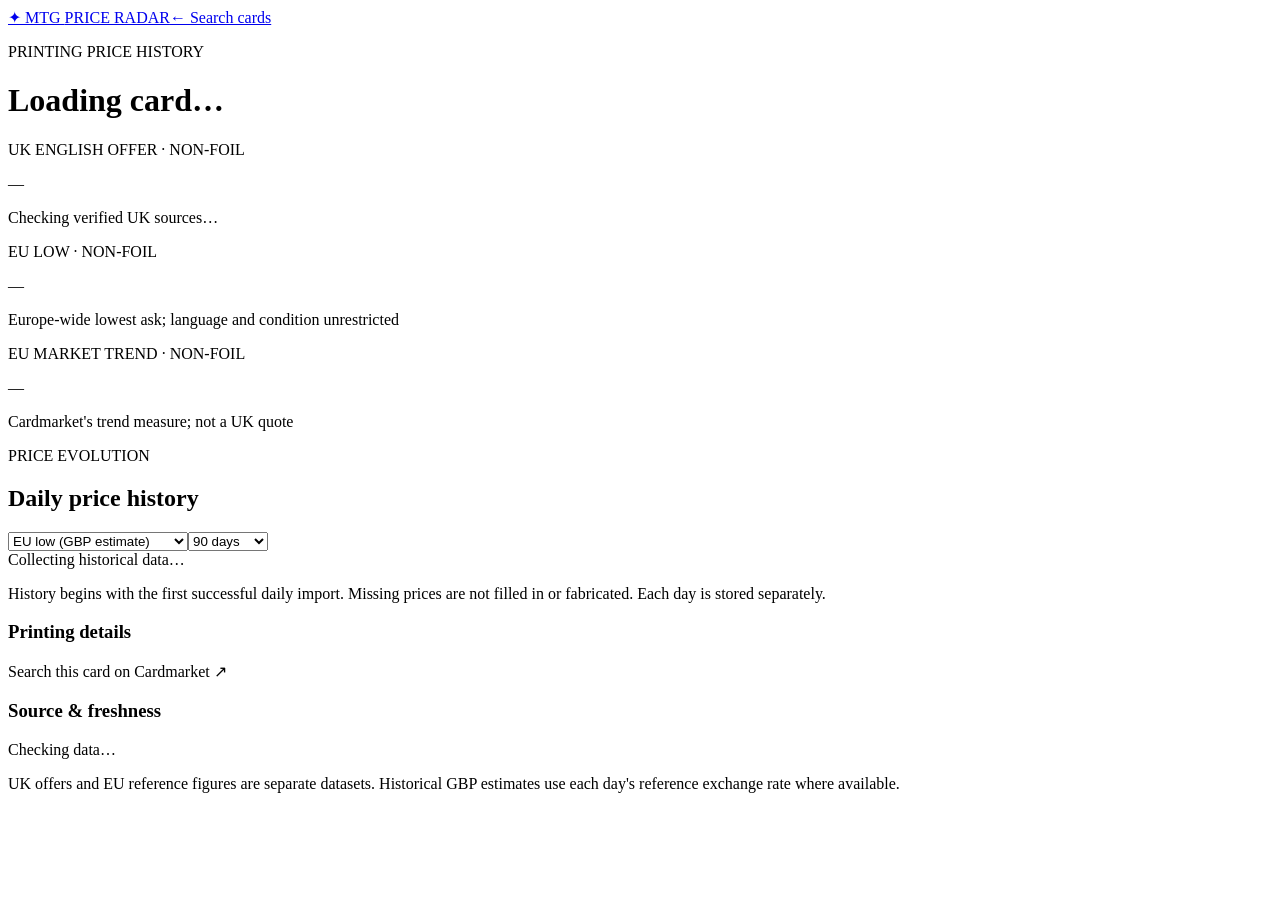
==== card.html @ 2f6e4664 "Add MTG Price Radar web app: card.html" ====
<!doctype html>
<html lang="en-GB"><head><meta charset="utf-8"><meta name="viewport" content="width=device-width,initial-scale=1"><meta name="theme-color" content="#101424">
<title>Card price history · MTG Price Radar</title><link rel="stylesheet" href="assets/style.css"><link rel="icon" href="data:,"></head>
<body><header class="top"><a class="brand" href="./"><span class="mark">✦</span> MTG <span class="brand-sub">PRICE RADAR</span></a><a class="back-top" href="./">← Search cards</a></header>
<main class="shell"><p class="eyebrow card-kicker">PRINTING PRICE HISTORY</p><h1 id="card-name" class="card-title">Loading card…</h1><div id="printing" class="lead"></div>
<section class="price-grid"><article class="price-box"><p class="eyebrow">UK ENGLISH OFFER · NON-FOIL</p><div id="uk-price" class="big-price">—</div><p id="uk-note" class="muted">Checking verified UK sources…</p><a id="uk-buy" class="text-link" hidden rel="noopener noreferrer" target="_blank">View seller listing ↗</a></article>
<article class="price-box"><p class="eyebrow">EU LOW · NON-FOIL</p><div id="eu-price" class="big-price">—</div><p id="eu-note" class="muted">Europe-wide lowest ask; language and condition unrestricted</p></article>
<article class="price-box"><p class="eyebrow">EU MARKET TREND · NON-FOIL</p><div id="trend-price" class="big-price">—</div><p class="muted">Cardmarket's trend measure; not a UK quote</p></article></section>
<section class="panel chart-panel"><div class="section-head"><div><p class="eyebrow">PRICE EVOLUTION</p><h2>Daily price history</h2></div><div class="filter-row"><select id="series" aria-label="Price series"><option value="eu">EU low (GBP estimate)</option><option value="trend">EU trend (GBP estimate)</option><option value="uk">Verified UK price (GBP)</option><option value="foil">EU foil low (GBP estimate)</option><option value="ukfoil">Verified UK foil (GBP)</option></select><select id="range" aria-label="Date range"><option value="30">30 days</option><option value="90" selected>90 days</option><option value="365">1 year</option><option value="all">All history</option></select></div></div>
<div id="chart-subtitle" class="muted">Collecting historical data…</div><div id="chart" class="chart" role="img" aria-label="Price history graph"></div><div class="axis-note" id="axis-note"></div><p class="foot-note">History begins with the first successful daily import. Missing prices are not filled in or fabricated. Each day is stored separately.</p></section>
<div class="notes"><div><h3>Printing details</h3><p id="details"></p><a id="marketplace-link" class="text-link" rel="noopener noreferrer" target="_blank">Search this card on Cardmarket ↗</a></div><div><h3>Source & freshness</h3><p id="freshness">Checking data…</p></div></div>
</main><footer class="footer">UK offers and EU reference figures are separate datasets. Historical GBP estimates use each day's reference exchange rate where available.</footer>
<script src="assets/card.js" defer></script></body></html>
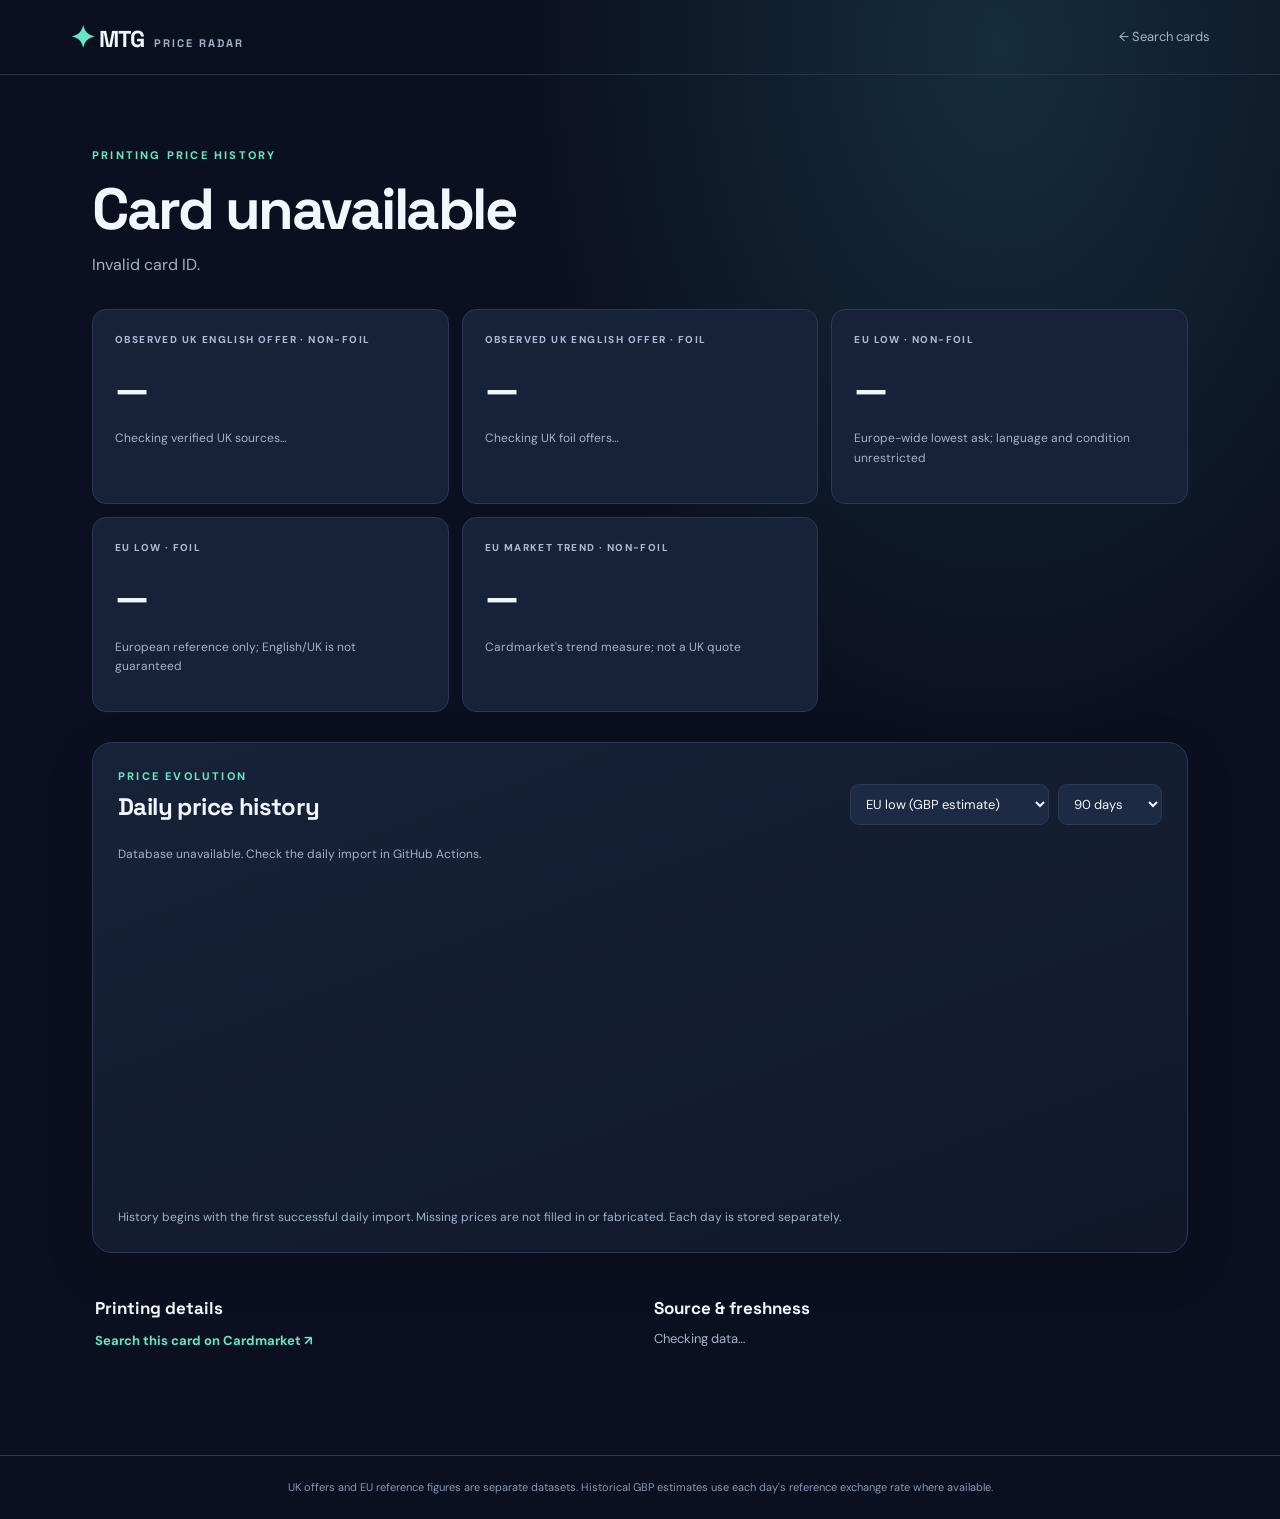
==== commit 3398bfee: "Show foil and regular UK and EU prices on printing pages" ====
--- a/card.html
+++ b/card.html
@@ -3,8 +3,10 @@
 <title>Card price history · MTG Price Radar</title><link rel="stylesheet" href="assets/style.css"><link rel="icon" href="data:,"></head>
 <body><header class="top"><a class="brand" href="./"><span class="mark">✦</span> MTG <span class="brand-sub">PRICE RADAR</span></a><a class="back-top" href="./">← Search cards</a></header>
 <main class="shell"><p class="eyebrow card-kicker">PRINTING PRICE HISTORY</p><h1 id="card-name" class="card-title">Loading card…</h1><div id="printing" class="lead"></div>
-<section class="price-grid"><article class="price-box"><p class="eyebrow">UK ENGLISH OFFER · NON-FOIL</p><div id="uk-price" class="big-price">—</div><p id="uk-note" class="muted">Checking verified UK sources…</p><a id="uk-buy" class="text-link" hidden rel="noopener noreferrer" target="_blank">View seller listing ↗</a></article>
+<section class="price-grid"><article class="price-box"><p class="eyebrow">OBSERVED UK ENGLISH OFFER · NON-FOIL</p><div id="uk-price" class="big-price">—</div><p id="uk-note" class="muted">Checking verified UK sources…</p><a id="uk-buy" class="text-link" hidden rel="noopener noreferrer" target="_blank">View seller listing ↗</a></article>
+<article class="price-box"><p class="eyebrow">OBSERVED UK ENGLISH OFFER · FOIL</p><div id="uk-foil-price" class="big-price">—</div><p id="uk-foil-note" class="muted">Checking UK foil offers…</p><a id="uk-foil-buy" class="text-link" hidden rel="noopener noreferrer" target="_blank">Browse offers ↗</a></article>
 <article class="price-box"><p class="eyebrow">EU LOW · NON-FOIL</p><div id="eu-price" class="big-price">—</div><p id="eu-note" class="muted">Europe-wide lowest ask; language and condition unrestricted</p></article>
+<article class="price-box"><p class="eyebrow">EU LOW · FOIL</p><div id="eu-foil-price" class="big-price">—</div><p class="muted">European reference only; English/UK is not guaranteed</p></article>
 <article class="price-box"><p class="eyebrow">EU MARKET TREND · NON-FOIL</p><div id="trend-price" class="big-price">—</div><p class="muted">Cardmarket's trend measure; not a UK quote</p></article></section>
 <section class="panel chart-panel"><div class="section-head"><div><p class="eyebrow">PRICE EVOLUTION</p><h2>Daily price history</h2></div><div class="filter-row"><select id="series" aria-label="Price series"><option value="eu">EU low (GBP estimate)</option><option value="trend">EU trend (GBP estimate)</option><option value="uk">Verified UK price (GBP)</option><option value="foil">EU foil low (GBP estimate)</option><option value="ukfoil">Verified UK foil (GBP)</option></select><select id="range" aria-label="Date range"><option value="30">30 days</option><option value="90" selected>90 days</option><option value="365">1 year</option><option value="all">All history</option></select></div></div>
 <div id="chart-subtitle" class="muted">Collecting historical data…</div><div id="chart" class="chart" role="img" aria-label="Price history graph"></div><div class="axis-note" id="axis-note"></div><p class="foot-note">History begins with the first successful daily import. Missing prices are not filled in or fabricated. Each day is stored separately.</p></section>
--- a/assets/style.css
+++ b/assets/style.css
@@ -0,0 +1,3 @@
+@import url('https://fonts.googleapis.com/css2?family=DM+Sans:wght@400;500;600;700;800&family=Space+Grotesk:wght@400;500;600;700&display=swap');
+:root{color-scheme:dark;--bg:#0b1020;--panel:#141b30;--panel2:#1a243b;--edge:#2d3851;--text:#f2f6ff;--muted:#a2b2c9;--accent:#66e6c3;--cyan:#7ab8fc;--gold:#ffd189}
+*{box-sizing:border-box}body{margin:0;background:radial-gradient(ellipse at 78% 3%,#152d3d 0,transparent 34%),var(--bg);color:var(--text);font-family:'DM Sans',system-ui,sans-serif;line-height:1.5;min-height:100vh}a{color:inherit;text-decoration:none}a:hover{color:var(--accent)}.top{height:75px;border-bottom:1px solid #26334a;display:flex;align-items:center;justify-content:space-between;padding:0 max(22px,calc((100vw - 1140px)/2));gap:16px}.brand{font-family:'Space Grotesk',sans-serif;font-size:23px;font-weight:700;letter-spacing:-1px}.mark{color:var(--accent);font-size:30px;vertical-align:-1px}.brand-sub{font-size:11px;color:var(--muted);font-weight:700;letter-spacing:2px;margin-left:5px}.top-tag,.back-top{font-size:13px;color:var(--muted)}.shell{max-width:1140px;margin:auto;padding:24px 22px 72px}.hero{padding:66px 0 42px;max-width:830px}.eyebrow{font-size:11px;font-weight:800;letter-spacing:2.2px;color:var(--accent);margin:0 0 13px;text-transform:uppercase}h1,h2,h3{font-family:'Space Grotesk',sans-serif}h1{font-size:clamp(40px,6vw,67px);font-weight:700;line-height:1.11;letter-spacing:-2.5px;margin:0 0 20px}h1 em{font-style:normal;color:var(--accent)}.lead{font-size:16px;color:var(--muted);max-width:740px;line-height:1.75;margin:0 0 27px}.search-wrap{border:1px solid #46607b;border-radius:15px;background:#202b43;display:flex;align-items:center;padding:8px 15px;gap:10px;box-shadow:0 12px 42px #0003}.search-wrap:focus-within{border-color:var(--accent);box-shadow:0 0 0 3px #66e6c31a}.search-wrap>span{font-size:30px;color:var(--accent);line-height:1}.search-wrap input{width:100%;background:transparent;border:0;outline:0;padding:13px 0;color:var(--text);font-size:17px;font-family:inherit}.search-wrap input::placeholder{color:#a2aec4}.search-wrap kbd{font:12px system-ui;border:1px solid #617086;color:#afc3ce;border-radius:5px;padding:3px 6px}.meta-row{display:flex;justify-content:space-between;color:var(--muted);font-size:12px;margin-top:13px;gap:16px}.panel{background:linear-gradient(160deg,#172239,#10182a);border:1px solid var(--edge);border-radius:20px;padding:25px;box-shadow:0 16px 50px #0002}.section-head{display:flex;gap:16px;align-items:flex-end;justify-content:space-between;margin-bottom:20px}.section-head .eyebrow{margin-bottom:4px}h2{margin:0;font-size:24px;letter-spacing:-.6px}.filter-row{display:flex;gap:9px;align-items:center;flex-wrap:wrap}select{appearance:auto;background:#1d2a43;color:var(--text);border:1px solid var(--edge);border-radius:9px;padding:10px 11px;font-family:inherit;font-size:13px}.check{font-size:12px;color:var(--muted);display:flex;align-items:center;gap:6px}.check input{accent-color:var(--accent)}.results{display:grid;grid-template-columns:repeat(2,minmax(0,1fr));gap:12px}.result{min-width:0;border:1px solid #30405a;border-radius:12px;background:#1b2740;padding:17px;display:block;transition:transform .15s,border-color .15s}.result:hover{transform:translateY(-2px);border-color:var(--accent);color:var(--text)}.result strong{display:block;font-size:17px;white-space:nowrap;text-overflow:ellipsis;overflow:hidden}.result small{display:block;font-size:12px;color:var(--muted);margin:3px 0 13px;white-space:nowrap;overflow:hidden;text-overflow:ellipsis}.price-line{display:flex;justify-content:space-between;align-items:center;gap:5px;font-size:12px;color:var(--muted)}.price-line b{font-size:16px;color:var(--text);font-variant-numeric:tabular-nums}.price-line .positive{color:var(--accent)}.empty{grid-column:1/-1;padding:52px 16px;text-align:center;color:var(--muted);border:1px dashed #385071;border-radius:12px}.foot-note{font-size:12px;color:var(--muted);line-height:1.7;margin-bottom:0}.notes{display:grid;grid-template-columns:1fr 1fr;gap:27px;padding:31px 3px}.notes h3{font-size:17px;margin:0 0 7px}.notes p{color:var(--muted);font-size:13px;line-height:1.75;margin:0}.footer{border-top:1px solid var(--edge);color:#8598b2;padding:23px;text-align:center;font-size:11px}.card-kicker{margin-top:48px}.card-title{font-size:clamp(38px,5vw,58px);margin:0 0 10px}.price-grid{display:grid;grid-template-columns:repeat(3,minmax(0,1fr));gap:13px;margin:30px 0}.price-box{border:1px solid var(--edge);border-radius:14px;padding:22px;background:#172239}.price-box .eyebrow{color:#a9bad6;font-size:10px;letter-spacing:1.4px}.big-price{font-family:'Space Grotesk',sans-serif;font-size:clamp(28px,3vw,39px);font-weight:700;letter-spacing:-1.3px;font-variant-numeric:tabular-nums}.muted{font-size:12px;color:var(--muted);line-height:1.65}.text-link{color:var(--accent);font-size:13px;font-weight:700}.chart-panel{margin:12px 0}.chart{margin-top:20px;min-height:310px;display:flex;align-items:center;justify-content:center}.chart svg{width:100%;height:auto;max-height:380px;overflow:visible}.axis-note{color:var(--muted);text-align:center;font-size:12px}.sr-only{position:absolute;width:1px;height:1px;overflow:hidden;clip:rect(0,0,0,0)}@media(max-width:760px){.top{height:65px;padding:0 16px}.top-tag{display:none}.shell{padding:20px 15px 50px}.hero{padding:40px 0 28px}h1{letter-spacing:-1.4px}.panel{padding:17px}.section-head{align-items:start;flex-direction:column}.results{grid-template-columns:1fr}.notes{grid-template-columns:1fr;gap:23px}.price-grid{grid-template-columns:1fr}.chart{min-height:240px}.brand-sub{font-size:9px}.search-wrap input{font-size:14px}.search-wrap kbd{display:none}}
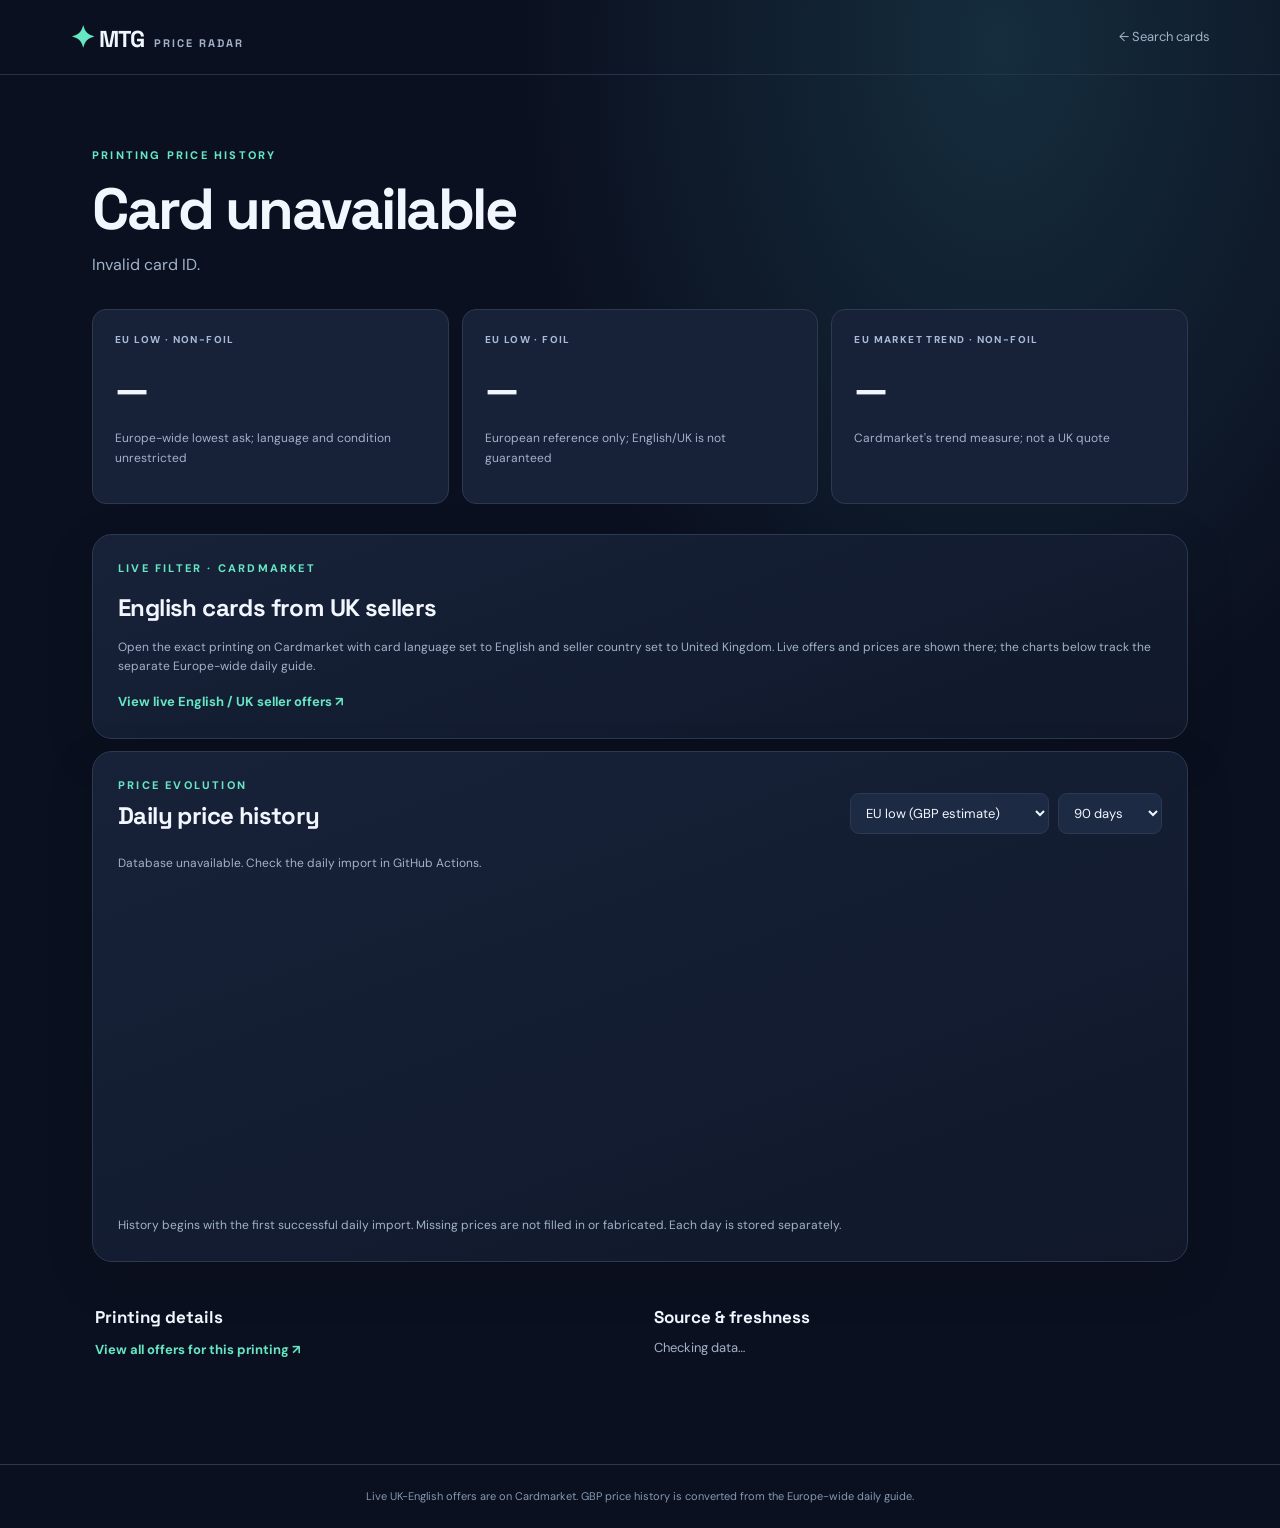
==== commit eae628d9: "Add direct filtered Cardmarket UK-English offers link to printing page" ====
--- a/card.html
+++ b/card.html
@@ -3,13 +3,14 @@
 <title>Card price history · MTG Price Radar</title><link rel="stylesheet" href="assets/style.css"><link rel="icon" href="data:,"></head>
 <body><header class="top"><a class="brand" href="./"><span class="mark">✦</span> MTG <span class="brand-sub">PRICE RADAR</span></a><a class="back-top" href="./">← Search cards</a></header>
 <main class="shell"><p class="eyebrow card-kicker">PRINTING PRICE HISTORY</p><h1 id="card-name" class="card-title">Loading card…</h1><div id="printing" class="lead"></div>
-<section class="price-grid"><article class="price-box"><p class="eyebrow">OBSERVED UK ENGLISH OFFER · NON-FOIL</p><div id="uk-price" class="big-price">—</div><p id="uk-note" class="muted">Checking verified UK sources…</p><a id="uk-buy" class="text-link" hidden rel="noopener noreferrer" target="_blank">View seller listing ↗</a></article>
-<article class="price-box"><p class="eyebrow">OBSERVED UK ENGLISH OFFER · FOIL</p><div id="uk-foil-price" class="big-price">—</div><p id="uk-foil-note" class="muted">Checking UK foil offers…</p><a id="uk-foil-buy" class="text-link" hidden rel="noopener noreferrer" target="_blank">Browse offers ↗</a></article>
+<section class="price-grid"><article class="price-box" hidden><p class="eyebrow">OBSERVED UK ENGLISH OFFER · NON-FOIL</p><div id="uk-price" class="big-price">—</div><p id="uk-note" class="muted">Checking verified UK sources…</p><a id="uk-buy" class="text-link" hidden rel="noopener noreferrer" target="_blank">View seller listing ↗</a></article>
+<article class="price-box" hidden><p class="eyebrow">OBSERVED UK ENGLISH OFFER · FOIL</p><div id="uk-foil-price" class="big-price">—</div><p id="uk-foil-note" class="muted">Checking UK foil offers…</p><a id="uk-foil-buy" class="text-link" hidden rel="noopener noreferrer" target="_blank">Browse offers ↗</a></article>
 <article class="price-box"><p class="eyebrow">EU LOW · NON-FOIL</p><div id="eu-price" class="big-price">—</div><p id="eu-note" class="muted">Europe-wide lowest ask; language and condition unrestricted</p></article>
 <article class="price-box"><p class="eyebrow">EU LOW · FOIL</p><div id="eu-foil-price" class="big-price">—</div><p class="muted">European reference only; English/UK is not guaranteed</p></article>
 <article class="price-box"><p class="eyebrow">EU MARKET TREND · NON-FOIL</p><div id="trend-price" class="big-price">—</div><p class="muted">Cardmarket's trend measure; not a UK quote</p></article></section>
-<section class="panel chart-panel"><div class="section-head"><div><p class="eyebrow">PRICE EVOLUTION</p><h2>Daily price history</h2></div><div class="filter-row"><select id="series" aria-label="Price series"><option value="eu">EU low (GBP estimate)</option><option value="trend">EU trend (GBP estimate)</option><option value="uk">Verified UK price (GBP)</option><option value="foil">EU foil low (GBP estimate)</option><option value="ukfoil">Verified UK foil (GBP)</option></select><select id="range" aria-label="Date range"><option value="30">30 days</option><option value="90" selected>90 days</option><option value="365">1 year</option><option value="all">All history</option></select></div></div>
+<section class="panel uk-live-panel"><p class="eyebrow">LIVE FILTER · CARDMARKET</p><h2>English cards from UK sellers</h2><p class="muted">Open the exact printing on Cardmarket with card language set to English and seller country set to United Kingdom. Live offers and prices are shown there; the charts below track the separate Europe-wide daily guide.</p><a id="uk-marketplace" class="text-link" target="_blank" rel="noopener noreferrer">View live English / UK seller offers ↗</a></section>
+<section class="panel chart-panel"><div class="section-head"><div><p class="eyebrow">PRICE EVOLUTION</p><h2>Daily price history</h2></div><div class="filter-row"><select id="series" aria-label="Price series"><option value="eu">EU low (GBP estimate)</option><option value="trend">EU trend (GBP estimate)</option><option value="foil">EU foil low (GBP estimate)</option></select><select id="range" aria-label="Date range"><option value="30">30 days</option><option value="90" selected>90 days</option><option value="365">1 year</option><option value="all">All history</option></select></div></div>
 <div id="chart-subtitle" class="muted">Collecting historical data…</div><div id="chart" class="chart" role="img" aria-label="Price history graph"></div><div class="axis-note" id="axis-note"></div><p class="foot-note">History begins with the first successful daily import. Missing prices are not filled in or fabricated. Each day is stored separately.</p></section>
-<div class="notes"><div><h3>Printing details</h3><p id="details"></p><a id="marketplace-link" class="text-link" rel="noopener noreferrer" target="_blank">Search this card on Cardmarket ↗</a></div><div><h3>Source & freshness</h3><p id="freshness">Checking data…</p></div></div>
-</main><footer class="footer">UK offers and EU reference figures are separate datasets. Historical GBP estimates use each day's reference exchange rate where available.</footer>
+<div class="notes"><div><h3>Printing details</h3><p id="details"></p><a id="marketplace-link" class="text-link" rel="noopener noreferrer" target="_blank">View all offers for this printing ↗</a></div><div><h3>Source & freshness</h3><p id="freshness">Checking data…</p></div></div>
+</main><footer class="footer">Live UK-English offers are on Cardmarket. GBP price history is converted from the Europe-wide daily guide.</footer>
 <script src="assets/card.js" defer></script></body></html>
--- a/assets/style.css
+++ b/assets/style.css
@@ -1,3 +1,5 @@
 @import url('https://fonts.googleapis.com/css2?family=DM+Sans:wght@400;500;600;700;800&family=Space+Grotesk:wght@400;500;600;700&display=swap');
 :root{color-scheme:dark;--bg:#0b1020;--panel:#141b30;--panel2:#1a243b;--edge:#2d3851;--text:#f2f6ff;--muted:#a2b2c9;--accent:#66e6c3;--cyan:#7ab8fc;--gold:#ffd189}
 *{box-sizing:border-box}body{margin:0;background:radial-gradient(ellipse at 78% 3%,#152d3d 0,transparent 34%),var(--bg);color:var(--text);font-family:'DM Sans',system-ui,sans-serif;line-height:1.5;min-height:100vh}a{color:inherit;text-decoration:none}a:hover{color:var(--accent)}.top{height:75px;border-bottom:1px solid #26334a;display:flex;align-items:center;justify-content:space-between;padding:0 max(22px,calc((100vw - 1140px)/2));gap:16px}.brand{font-family:'Space Grotesk',sans-serif;font-size:23px;font-weight:700;letter-spacing:-1px}.mark{color:var(--accent);font-size:30px;vertical-align:-1px}.brand-sub{font-size:11px;color:var(--muted);font-weight:700;letter-spacing:2px;margin-left:5px}.top-tag,.back-top{font-size:13px;color:var(--muted)}.shell{max-width:1140px;margin:auto;padding:24px 22px 72px}.hero{padding:66px 0 42px;max-width:830px}.eyebrow{font-size:11px;font-weight:800;letter-spacing:2.2px;color:var(--accent);margin:0 0 13px;text-transform:uppercase}h1,h2,h3{font-family:'Space Grotesk',sans-serif}h1{font-size:clamp(40px,6vw,67px);font-weight:700;line-height:1.11;letter-spacing:-2.5px;margin:0 0 20px}h1 em{font-style:normal;color:var(--accent)}.lead{font-size:16px;color:var(--muted);max-width:740px;line-height:1.75;margin:0 0 27px}.search-wrap{border:1px solid #46607b;border-radius:15px;background:#202b43;display:flex;align-items:center;padding:8px 15px;gap:10px;box-shadow:0 12px 42px #0003}.search-wrap:focus-within{border-color:var(--accent);box-shadow:0 0 0 3px #66e6c31a}.search-wrap>span{font-size:30px;color:var(--accent);line-height:1}.search-wrap input{width:100%;background:transparent;border:0;outline:0;padding:13px 0;color:var(--text);font-size:17px;font-family:inherit}.search-wrap input::placeholder{color:#a2aec4}.search-wrap kbd{font:12px system-ui;border:1px solid #617086;color:#afc3ce;border-radius:5px;padding:3px 6px}.meta-row{display:flex;justify-content:space-between;color:var(--muted);font-size:12px;margin-top:13px;gap:16px}.panel{background:linear-gradient(160deg,#172239,#10182a);border:1px solid var(--edge);border-radius:20px;padding:25px;box-shadow:0 16px 50px #0002}.section-head{display:flex;gap:16px;align-items:flex-end;justify-content:space-between;margin-bottom:20px}.section-head .eyebrow{margin-bottom:4px}h2{margin:0;font-size:24px;letter-spacing:-.6px}.filter-row{display:flex;gap:9px;align-items:center;flex-wrap:wrap}select{appearance:auto;background:#1d2a43;color:var(--text);border:1px solid var(--edge);border-radius:9px;padding:10px 11px;font-family:inherit;font-size:13px}.check{font-size:12px;color:var(--muted);display:flex;align-items:center;gap:6px}.check input{accent-color:var(--accent)}.results{display:grid;grid-template-columns:repeat(2,minmax(0,1fr));gap:12px}.result{min-width:0;border:1px solid #30405a;border-radius:12px;background:#1b2740;padding:17px;display:block;transition:transform .15s,border-color .15s}.result:hover{transform:translateY(-2px);border-color:var(--accent);color:var(--text)}.result strong{display:block;font-size:17px;white-space:nowrap;text-overflow:ellipsis;overflow:hidden}.result small{display:block;font-size:12px;color:var(--muted);margin:3px 0 13px;white-space:nowrap;overflow:hidden;text-overflow:ellipsis}.price-line{display:flex;justify-content:space-between;align-items:center;gap:5px;font-size:12px;color:var(--muted)}.price-line b{font-size:16px;color:var(--text);font-variant-numeric:tabular-nums}.price-line .positive{color:var(--accent)}.empty{grid-column:1/-1;padding:52px 16px;text-align:center;color:var(--muted);border:1px dashed #385071;border-radius:12px}.foot-note{font-size:12px;color:var(--muted);line-height:1.7;margin-bottom:0}.notes{display:grid;grid-template-columns:1fr 1fr;gap:27px;padding:31px 3px}.notes h3{font-size:17px;margin:0 0 7px}.notes p{color:var(--muted);font-size:13px;line-height:1.75;margin:0}.footer{border-top:1px solid var(--edge);color:#8598b2;padding:23px;text-align:center;font-size:11px}.card-kicker{margin-top:48px}.card-title{font-size:clamp(38px,5vw,58px);margin:0 0 10px}.price-grid{display:grid;grid-template-columns:repeat(3,minmax(0,1fr));gap:13px;margin:30px 0}.price-box{border:1px solid var(--edge);border-radius:14px;padding:22px;background:#172239}.price-box .eyebrow{color:#a9bad6;font-size:10px;letter-spacing:1.4px}.big-price{font-family:'Space Grotesk',sans-serif;font-size:clamp(28px,3vw,39px);font-weight:700;letter-spacing:-1.3px;font-variant-numeric:tabular-nums}.muted{font-size:12px;color:var(--muted);line-height:1.65}.text-link{color:var(--accent);font-size:13px;font-weight:700}.chart-panel{margin:12px 0}.chart{margin-top:20px;min-height:310px;display:flex;align-items:center;justify-content:center}.chart svg{width:100%;height:auto;max-height:380px;overflow:visible}.axis-note{color:var(--muted);text-align:center;font-size:12px}.sr-only{position:absolute;width:1px;height:1px;overflow:hidden;clip:rect(0,0,0,0)}@media(max-width:760px){.top{height:65px;padding:0 16px}.top-tag{display:none}.shell{padding:20px 15px 50px}.hero{padding:40px 0 28px}h1{letter-spacing:-1.4px}.panel{padding:17px}.section-head{align-items:start;flex-direction:column}.results{grid-template-columns:1fr}.notes{grid-template-columns:1fr;gap:23px}.price-grid{grid-template-columns:1fr}.chart{min-height:240px}.brand-sub{font-size:9px}.search-wrap input{font-size:14px}.search-wrap kbd{display:none}}
+
+.result-wrap{border:1px solid #30405a;border-radius:12px;background:#1b2740;overflow:hidden}.result-wrap .result{border:0;border-radius:0;background:transparent}.result-wrap .result:hover{transform:none}.result-wrap:hover{border-color:var(--accent)}.market-link{display:block;border-top:1px solid #30405a;padding:10px 17px 13px;color:var(--accent);font-size:13px;font-weight:700}.market-link:hover{color:#b2ffdf;background:#253552}.filter-hint{color:var(--muted);font-size:12px}
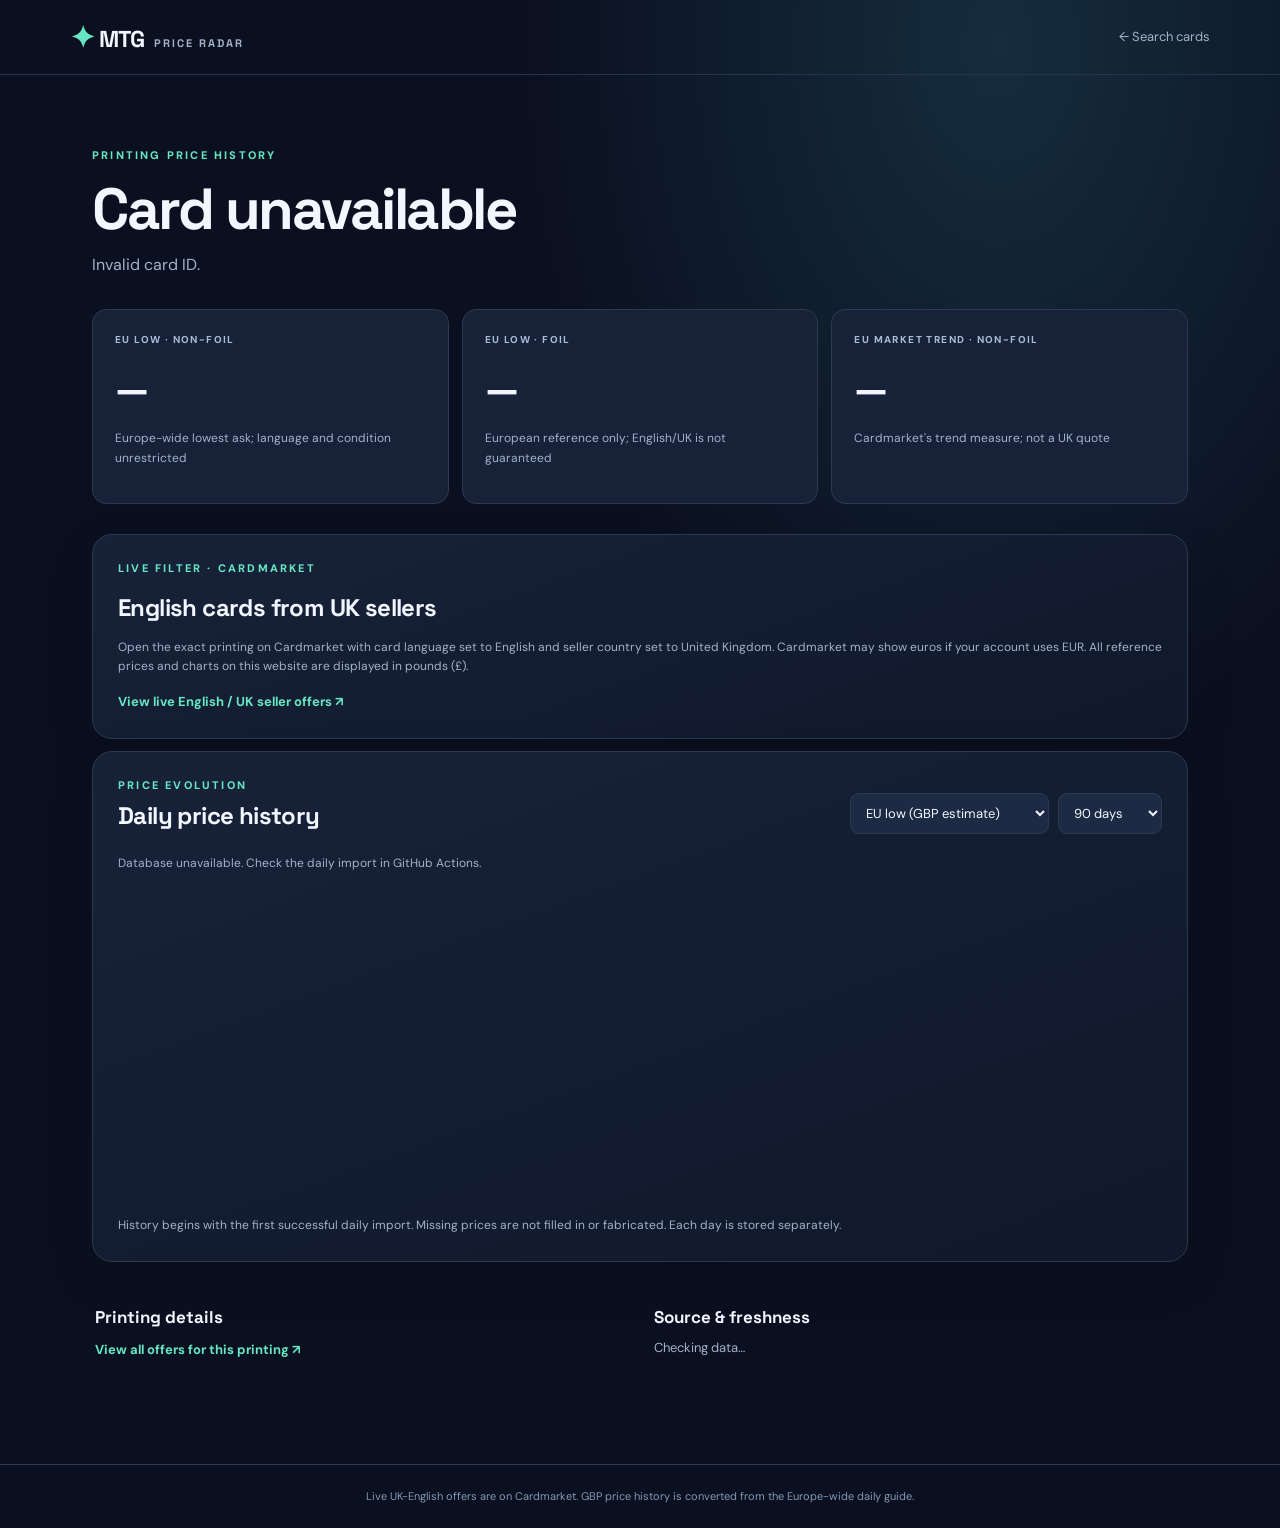
==== commit 00b9dbaa: "Explain GBP reference prices versus external Cardmarket account currency" ====
--- a/card.html
+++ b/card.html
@@ -8,7 +8,7 @@
 <article class="price-box"><p class="eyebrow">EU LOW · NON-FOIL</p><div id="eu-price" class="big-price">—</div><p id="eu-note" class="muted">Europe-wide lowest ask; language and condition unrestricted</p></article>
 <article class="price-box"><p class="eyebrow">EU LOW · FOIL</p><div id="eu-foil-price" class="big-price">—</div><p class="muted">European reference only; English/UK is not guaranteed</p></article>
 <article class="price-box"><p class="eyebrow">EU MARKET TREND · NON-FOIL</p><div id="trend-price" class="big-price">—</div><p class="muted">Cardmarket's trend measure; not a UK quote</p></article></section>
-<section class="panel uk-live-panel"><p class="eyebrow">LIVE FILTER · CARDMARKET</p><h2>English cards from UK sellers</h2><p class="muted">Open the exact printing on Cardmarket with card language set to English and seller country set to United Kingdom. Live offers and prices are shown there; the charts below track the separate Europe-wide daily guide.</p><a id="uk-marketplace" class="text-link" target="_blank" rel="noopener noreferrer">View live English / UK seller offers ↗</a></section>
+<section class="panel uk-live-panel"><p class="eyebrow">LIVE FILTER · CARDMARKET</p><h2>English cards from UK sellers</h2><p class="muted">Open the exact printing on Cardmarket with card language set to English and seller country set to United Kingdom. Cardmarket may show euros if your account uses EUR. All reference prices and charts on this website are displayed in pounds (£).</p><a id="uk-marketplace" class="text-link" target="_blank" rel="noopener noreferrer">View live English / UK seller offers ↗</a></section>
 <section class="panel chart-panel"><div class="section-head"><div><p class="eyebrow">PRICE EVOLUTION</p><h2>Daily price history</h2></div><div class="filter-row"><select id="series" aria-label="Price series"><option value="eu">EU low (GBP estimate)</option><option value="trend">EU trend (GBP estimate)</option><option value="foil">EU foil low (GBP estimate)</option></select><select id="range" aria-label="Date range"><option value="30">30 days</option><option value="90" selected>90 days</option><option value="365">1 year</option><option value="all">All history</option></select></div></div>
 <div id="chart-subtitle" class="muted">Collecting historical data…</div><div id="chart" class="chart" role="img" aria-label="Price history graph"></div><div class="axis-note" id="axis-note"></div><p class="foot-note">History begins with the first successful daily import. Missing prices are not filled in or fabricated. Each day is stored separately.</p></section>
 <div class="notes"><div><h3>Printing details</h3><p id="details"></p><a id="marketplace-link" class="text-link" rel="noopener noreferrer" target="_blank">View all offers for this printing ↗</a></div><div><h3>Source & freshness</h3><p id="freshness">Checking data…</p></div></div>
--- a/assets/style.css
+++ b/assets/style.css
@@ -3,3 +3,62 @@
 *{box-sizing:border-box}body{margin:0;background:radial-gradient(ellipse at 78% 3%,#152d3d 0,transparent 34%),var(--bg);color:var(--text);font-family:'DM Sans',system-ui,sans-serif;line-height:1.5;min-height:100vh}a{color:inherit;text-decoration:none}a:hover{color:var(--accent)}.top{height:75px;border-bottom:1px solid #26334a;display:flex;align-items:center;justify-content:space-between;padding:0 max(22px,calc((100vw - 1140px)/2));gap:16px}.brand{font-family:'Space Grotesk',sans-serif;font-size:23px;font-weight:700;letter-spacing:-1px}.mark{color:var(--accent);font-size:30px;vertical-align:-1px}.brand-sub{font-size:11px;color:var(--muted);font-weight:700;letter-spacing:2px;margin-left:5px}.top-tag,.back-top{font-size:13px;color:var(--muted)}.shell{max-width:1140px;margin:auto;padding:24px 22px 72px}.hero{padding:66px 0 42px;max-width:830px}.eyebrow{font-size:11px;font-weight:800;letter-spacing:2.2px;color:var(--accent);margin:0 0 13px;text-transform:uppercase}h1,h2,h3{font-family:'Space Grotesk',sans-serif}h1{font-size:clamp(40px,6vw,67px);font-weight:700;line-height:1.11;letter-spacing:-2.5px;margin:0 0 20px}h1 em{font-style:normal;color:var(--accent)}.lead{font-size:16px;color:var(--muted);max-width:740px;line-height:1.75;margin:0 0 27px}.search-wrap{border:1px solid #46607b;border-radius:15px;background:#202b43;display:flex;align-items:center;padding:8px 15px;gap:10px;box-shadow:0 12px 42px #0003}.search-wrap:focus-within{border-color:var(--accent);box-shadow:0 0 0 3px #66e6c31a}.search-wrap>span{font-size:30px;color:var(--accent);line-height:1}.search-wrap input{width:100%;background:transparent;border:0;outline:0;padding:13px 0;color:var(--text);font-size:17px;font-family:inherit}.search-wrap input::placeholder{color:#a2aec4}.search-wrap kbd{font:12px system-ui;border:1px solid #617086;color:#afc3ce;border-radius:5px;padding:3px 6px}.meta-row{display:flex;justify-content:space-between;color:var(--muted);font-size:12px;margin-top:13px;gap:16px}.panel{background:linear-gradient(160deg,#172239,#10182a);border:1px solid var(--edge);border-radius:20px;padding:25px;box-shadow:0 16px 50px #0002}.section-head{display:flex;gap:16px;align-items:flex-end;justify-content:space-between;margin-bottom:20px}.section-head .eyebrow{margin-bottom:4px}h2{margin:0;font-size:24px;letter-spacing:-.6px}.filter-row{display:flex;gap:9px;align-items:center;flex-wrap:wrap}select{appearance:auto;background:#1d2a43;color:var(--text);border:1px solid var(--edge);border-radius:9px;padding:10px 11px;font-family:inherit;font-size:13px}.check{font-size:12px;color:var(--muted);display:flex;align-items:center;gap:6px}.check input{accent-color:var(--accent)}.results{display:grid;grid-template-columns:repeat(2,minmax(0,1fr));gap:12px}.result{min-width:0;border:1px solid #30405a;border-radius:12px;background:#1b2740;padding:17px;display:block;transition:transform .15s,border-color .15s}.result:hover{transform:translateY(-2px);border-color:var(--accent);color:var(--text)}.result strong{display:block;font-size:17px;white-space:nowrap;text-overflow:ellipsis;overflow:hidden}.result small{display:block;font-size:12px;color:var(--muted);margin:3px 0 13px;white-space:nowrap;overflow:hidden;text-overflow:ellipsis}.price-line{display:flex;justify-content:space-between;align-items:center;gap:5px;font-size:12px;color:var(--muted)}.price-line b{font-size:16px;color:var(--text);font-variant-numeric:tabular-nums}.price-line .positive{color:var(--accent)}.empty{grid-column:1/-1;padding:52px 16px;text-align:center;color:var(--muted);border:1px dashed #385071;border-radius:12px}.foot-note{font-size:12px;color:var(--muted);line-height:1.7;margin-bottom:0}.notes{display:grid;grid-template-columns:1fr 1fr;gap:27px;padding:31px 3px}.notes h3{font-size:17px;margin:0 0 7px}.notes p{color:var(--muted);font-size:13px;line-height:1.75;margin:0}.footer{border-top:1px solid var(--edge);color:#8598b2;padding:23px;text-align:center;font-size:11px}.card-kicker{margin-top:48px}.card-title{font-size:clamp(38px,5vw,58px);margin:0 0 10px}.price-grid{display:grid;grid-template-columns:repeat(3,minmax(0,1fr));gap:13px;margin:30px 0}.price-box{border:1px solid var(--edge);border-radius:14px;padding:22px;background:#172239}.price-box .eyebrow{color:#a9bad6;font-size:10px;letter-spacing:1.4px}.big-price{font-family:'Space Grotesk',sans-serif;font-size:clamp(28px,3vw,39px);font-weight:700;letter-spacing:-1.3px;font-variant-numeric:tabular-nums}.muted{font-size:12px;color:var(--muted);line-height:1.65}.text-link{color:var(--accent);font-size:13px;font-weight:700}.chart-panel{margin:12px 0}.chart{margin-top:20px;min-height:310px;display:flex;align-items:center;justify-content:center}.chart svg{width:100%;height:auto;max-height:380px;overflow:visible}.axis-note{color:var(--muted);text-align:center;font-size:12px}.sr-only{position:absolute;width:1px;height:1px;overflow:hidden;clip:rect(0,0,0,0)}@media(max-width:760px){.top{height:65px;padding:0 16px}.top-tag{display:none}.shell{padding:20px 15px 50px}.hero{padding:40px 0 28px}h1{letter-spacing:-1.4px}.panel{padding:17px}.section-head{align-items:start;flex-direction:column}.results{grid-template-columns:1fr}.notes{grid-template-columns:1fr;gap:23px}.price-grid{grid-template-columns:1fr}.chart{min-height:240px}.brand-sub{font-size:9px}.search-wrap input{font-size:14px}.search-wrap kbd{display:none}}
 
 .result-wrap{border:1px solid #30405a;border-radius:12px;background:#1b2740;overflow:hidden}.result-wrap .result{border:0;border-radius:0;background:transparent}.result-wrap .result:hover{transform:none}.result-wrap:hover{border-color:var(--accent)}.market-link{display:block;border-top:1px solid #30405a;padding:10px 17px 13px;color:var(--accent);font-size:13px;font-weight:700}.market-link:hover{color:#b2ffdf;background:#253552}.filter-hint{color:var(--muted);font-size:12px}
+
+
+/* Compact searchable table and accessible predictive card-name dropdown */
+.compact-shell{max-width:1030px;padding-top:12px}
+.compact-hero{padding:31px 0 29px;max-width:100%}
+.compact-hero h1{font-size:clamp(29px,4.7vw,43px);letter-spacing:-1.25px;margin-bottom:5px}
+.compact-hero .lead{margin:0 0 19px;font-size:14px}
+.search-combo{position:relative;max-width:820px;z-index:5}
+.search-combo .search-wrap{border-radius:11px;box-shadow:none}
+.suggestions{position:absolute;top:calc(100% + 5px);left:0;right:0;max-height:350px;overflow-y:auto;background:#202c45;border:1px solid #57708d;border-radius:12px;box-shadow:0 18px 45px #0009;padding:5px}
+.suggestions[hidden]{display:none}
+.suggestion{width:100%;border:0;border-radius:8px;color:var(--text);background:transparent;padding:12px 14px;text-align:left;display:block;font:500 14px 'DM Sans',system-ui,sans-serif;cursor:pointer}
+.suggestion:hover,.suggestion.is-active{background:#30445f;color:var(--accent)}
+.results-panel{padding:22px}
+.table-title-row{margin-bottom:13px;align-items:center}
+.result-subtitle{font-size:12px;color:var(--muted);margin:4px 0 0}
+.sort-wrap{display:flex;align-items:center;gap:9px;color:var(--muted);font-size:12px;white-space:nowrap}
+.table-container{width:100%}
+.price-table{border-collapse:collapse;table-layout:fixed;width:100%;font-size:14px}
+.price-table th{color:#a6b6cb;font-size:11px;text-align:left;letter-spacing:.4px;text-transform:uppercase;font-weight:700;padding:10px 12px;background:#1c2a40;border-bottom:1px solid #35445c}
+.price-table th:first-child{border-radius:8px 0 0 0;width:55%}
+.price-table th:nth-child(2){width:25%}
+.price-table th:last-child{border-radius:0 8px 0 0;width:20%}
+.price-table td{padding:12px;border-bottom:1px solid #2a3750;vertical-align:middle}
+.price-table tbody tr:hover{background:#1c2b43}
+.printing-name{font-weight:600;color:#f1f7ff;line-height:1.4;overflow-wrap:anywhere}
+.printing-name:hover{color:var(--accent)}
+.printing-number{display:block;font-size:11px;color:var(--muted);margin-top:1px}
+.amount{font-variant-numeric:tabular-nums}
+.price-value{font-weight:700;color:var(--text);white-space:nowrap}
+.finish-label{display:block;font-size:11px;color:var(--muted);margin-top:2px}
+.no-price{color:var(--muted)}
+.uk-compact{font-size:12px;font-weight:700;color:var(--accent)}
+.uk-compact:hover{text-decoration:underline}
+.table-empty{text-align:center;color:var(--muted);font-size:14px;padding:55px 8px;margin:0}
+.load-more{width:100%;margin-top:16px;border:1px solid #3d5b74;border-radius:9px;background:#1f3047;color:var(--accent);font:700 13px 'DM Sans',sans-serif;padding:12px;cursor:pointer}
+.load-more:hover{background:#30445d}
+.price-disclaimer{margin:16px 3px 0;max-width:940px}
+@media(max-width:760px){
+.compact-hero{padding:22px 0 20px}
+.compact-hero .lead{font-size:13px}
+.results-panel{padding:13px}
+.table-title-row{gap:9px;align-items:flex-start}
+.table-title-row h2{font-size:21px;overflow-wrap:anywhere}
+.sort-wrap{align-self:flex-start}
+.sort-wrap select{padding:8px 5px;max-width:145px;font-size:12px}
+.price-table{font-size:12px}
+.price-table th{font-size:10px;padding:10px 7px}
+.price-table th:first-child{width:46%}
+.price-table th:nth-child(2){width:28%}
+.price-table th:last-child{width:26%}
+.price-table td{padding:10px 7px}
+.printing-name{font-size:12px}
+.price-value{font-size:12px}
+.uk-compact{font-size:11px}
+.suggestion{font-size:13px;padding:12px}
+}
+
+.load-more[hidden]{display:none}
